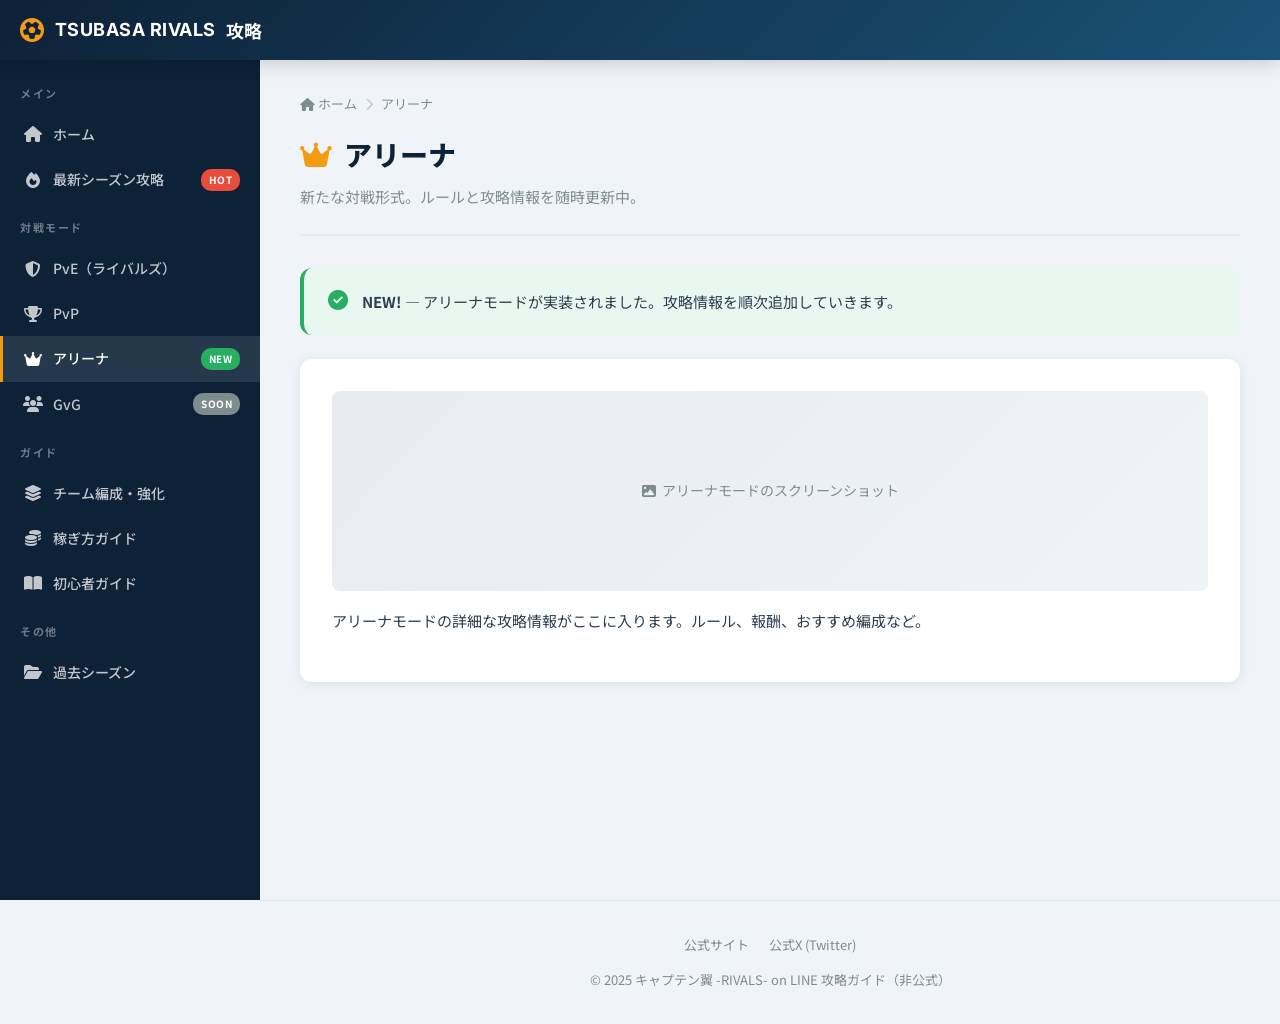
==== pages/arena.html @ f12ab6bb "feat: キャプテン翼RIVALS LINE版 攻略サイトの全体構成を構築 - PvE/PvP/アリーナ/GvGの対戦コンテンツを中心とした構成 - 最新シーズン攻略を最上位に配置するUI設計 - " ====
<!DOCTYPE html>
<html lang="ja">
<head>
  <meta charset="UTF-8">
  <meta name="viewport" content="width=device-width, initial-scale=1.0">
  <title>アリーナ | キャプテン翼 RIVALS 攻略ガイド</title>
  <link rel="preconnect" href="https://fonts.googleapis.com">
  <link rel="preconnect" href="https://fonts.gstatic.com" crossorigin>
  <link href="https://fonts.googleapis.com/css2?family=Inter:wght@400;600;700;800&family=Noto+Sans+JP:wght@400;500;600;700;800&display=swap" rel="stylesheet">
  <link rel="stylesheet" href="https://cdnjs.cloudflare.com/ajax/libs/font-awesome/6.5.1/css/all.min.css">
  <link rel="stylesheet" href="../css/style.css">
</head>
<body>
  <main class="main-content">
    <div class="breadcrumb"></div>
    <h1 class="page-title"><i class="fa-solid fa-crown"></i> アリーナ</h1>
    <p class="page-subtitle">新たな対戦形式。ルールと攻略情報を随時更新中。</p>

    <div class="content-section">
      <div class="info-box tip">
        <i class="fa-solid fa-circle-check"></i>
        <div>
          <strong>NEW!</strong> — アリーナモードが実装されました。攻略情報を順次追加していきます。
        </div>
      </div>

      <div class="placeholder-content">
        <div class="placeholder-img">
          <i class="fa-solid fa-image"></i>&nbsp; アリーナモードのスクリーンショット
        </div>
        <p>アリーナモードの詳細な攻略情報がここに入ります。ルール、報酬、おすすめ編成など。</p>
      </div>
    </div>
  </main>

  <script src="../js/main.js"></script>
</body>
</html>
---- css/style.css ----
/* ============================================
   キャプテン翼 -RIVALS- on LINE 攻略サイト
   メインスタイルシート
   ============================================ */

/* --- CSS Custom Properties --- */
:root {
  --primary: #1a5276;
  --primary-light: #2980b9;
  --primary-dark: #0d2137;
  --secondary: #27ae60;
  --secondary-light: #2ecc71;
  --accent: #f39c12;
  --accent-light: #f1c40f;
  --hot: #e74c3c;
  --hot-light: #ff6b6b;
  --bg: #f0f4f8;
  --card-bg: #ffffff;
  --text: #2c3e50;
  --text-light: #7f8c8d;
  --text-inverse: #ffffff;
  --sidebar-bg: #0d2137;
  --sidebar-width: 260px;
  --header-height: 60px;
  --radius: 12px;
  --radius-sm: 8px;
  --shadow: 0 2px 12px rgba(0, 0, 0, 0.08);
  --shadow-hover: 0 8px 30px rgba(0, 0, 0, 0.15);
  --transition: 0.3s cubic-bezier(0.4, 0, 0.2, 1);
  --font-ja: 'Noto Sans JP', sans-serif;
  --font-en: 'Inter', sans-serif;
}

/* --- Reset & Base --- */
*, *::before, *::after {
  box-sizing: border-box;
  margin: 0;
  padding: 0;
}

html {
  scroll-behavior: smooth;
  -webkit-text-size-adjust: 100%;
}

body {
  font-family: var(--font-ja);
  color: var(--text);
  background: var(--bg);
  line-height: 1.8;
  font-size: 15px;
  min-height: 100vh;
}

a {
  color: var(--primary-light);
  text-decoration: none;
  transition: color var(--transition);
}

a:hover {
  color: var(--accent);
}

img {
  max-width: 100%;
  height: auto;
  display: block;
}

h1, h2, h3, h4 {
  font-family: var(--font-ja);
  line-height: 1.4;
  color: var(--primary-dark);
}

/* --- Header --- */
.site-header {
  position: fixed;
  top: 0;
  left: 0;
  right: 0;
  height: var(--header-height);
  background: linear-gradient(135deg, var(--primary-dark) 0%, var(--primary) 100%);
  display: flex;
  align-items: center;
  justify-content: space-between;
  padding: 0 20px;
  z-index: 1000;
  box-shadow: 0 2px 20px rgba(0, 0, 0, 0.2);
}

.site-header .logo {
  display: flex;
  align-items: center;
  gap: 10px;
  color: var(--text-inverse);
  font-weight: 700;
  font-size: 18px;
  letter-spacing: 0.5px;
}

.site-header .logo i {
  font-size: 24px;
  color: var(--accent);
}

.site-header .logo span {
  font-family: var(--font-en);
}

.menu-toggle {
  display: none;
  background: none;
  border: none;
  color: var(--text-inverse);
  font-size: 24px;
  cursor: pointer;
  padding: 8px;
  border-radius: var(--radius-sm);
  transition: background var(--transition);
}

.menu-toggle:hover {
  background: rgba(255, 255, 255, 0.1);
}

/* --- Sidebar --- */
.sidebar {
  position: fixed;
  top: var(--header-height);
  left: 0;
  bottom: 0;
  width: var(--sidebar-width);
  background: var(--sidebar-bg);
  overflow-y: auto;
  z-index: 900;
  transition: transform var(--transition);
  scrollbar-width: thin;
  scrollbar-color: rgba(255,255,255,0.2) transparent;
}

.sidebar::-webkit-scrollbar {
  width: 4px;
}

.sidebar::-webkit-scrollbar-thumb {
  background: rgba(255, 255, 255, 0.2);
  border-radius: 2px;
}

.sidebar-nav {
  padding: 16px 0;
}

.sidebar-section {
  margin-bottom: 8px;
}

.sidebar-section-title {
  padding: 8px 20px;
  font-size: 11px;
  font-weight: 700;
  text-transform: uppercase;
  letter-spacing: 1.5px;
  color: rgba(255, 255, 255, 0.4);
}

.sidebar-link {
  display: flex;
  align-items: center;
  gap: 10px;
  padding: 10px 20px;
  color: rgba(255, 255, 255, 0.75);
  font-size: 14px;
  font-weight: 500;
  transition: all var(--transition);
  border-left: 3px solid transparent;
  position: relative;
}

.sidebar-link:hover {
  color: #fff;
  background: rgba(255, 255, 255, 0.06);
  border-left-color: var(--accent);
}

.sidebar-link.active {
  color: #fff;
  background: rgba(255, 255, 255, 0.1);
  border-left-color: var(--accent);
}

.sidebar-link i {
  width: 20px;
  text-align: center;
  font-size: 16px;
}

.sidebar-link .badge {
  margin-left: auto;
  padding: 2px 8px;
  border-radius: 10px;
  font-size: 10px;
  font-weight: 700;
  text-transform: uppercase;
  letter-spacing: 0.5px;
}

.badge-hot {
  background: var(--hot);
  color: #fff;
}

.badge-new {
  background: var(--secondary);
  color: #fff;
}

.badge-soon {
  background: var(--text-light);
  color: #fff;
}

.sidebar-sub {
  padding-left: 20px;
}

.sidebar-sub .sidebar-link {
  padding: 8px 20px 8px 30px;
  font-size: 13px;
}

.sidebar-overlay {
  display: none;
  position: fixed;
  inset: 0;
  background: rgba(0, 0, 0, 0.5);
  z-index: 899;
}

/* --- Main Content Area --- */
.main-content {
  margin-left: var(--sidebar-width);
  margin-top: var(--header-height);
  min-height: calc(100vh - var(--header-height));
  padding: 32px 40px;
  max-width: 1200px;
}

/* --- Breadcrumb --- */
.breadcrumb {
  display: flex;
  align-items: center;
  gap: 8px;
  font-size: 13px;
  color: var(--text-light);
  margin-bottom: 20px;
  flex-wrap: wrap;
}

.breadcrumb a {
  color: var(--text-light);
}

.breadcrumb a:hover {
  color: var(--primary-light);
}

.breadcrumb .sep {
  color: #ccc;
}

/* --- Page Title --- */
.page-title {
  font-size: 28px;
  font-weight: 800;
  margin-bottom: 8px;
  display: flex;
  align-items: center;
  gap: 12px;
}

.page-title i {
  color: var(--accent);
}

.page-subtitle {
  color: var(--text-light);
  font-size: 15px;
  margin-bottom: 32px;
  padding-bottom: 24px;
  border-bottom: 2px solid #e8ecf0;
}

/* --- Content Sections --- */
.content-section {
  margin-bottom: 40px;
}

.content-section h2 {
  font-size: 22px;
  font-weight: 700;
  margin-bottom: 16px;
  padding-left: 14px;
  border-left: 4px solid var(--accent);
  display: flex;
  align-items: center;
  gap: 8px;
}

.content-section h3 {
  font-size: 18px;
  font-weight: 600;
  margin-bottom: 12px;
  color: var(--primary);
}

.content-section p {
  margin-bottom: 16px;
}

.content-section ul, .content-section ol {
  margin-bottom: 16px;
  padding-left: 24px;
}

.content-section li {
  margin-bottom: 6px;
}

/* --- Hero Section (Top Page) --- */
.hero {
  position: relative;
  background: linear-gradient(135deg, var(--primary-dark) 0%, var(--primary) 50%, var(--secondary) 100%);
  padding: 60px 40px;
  margin: calc(-32px) calc(-40px) 40px;
  color: var(--text-inverse);
  overflow: hidden;
}

.hero::before {
  content: '';
  position: absolute;
  top: -50%;
  right: -20%;
  width: 600px;
  height: 600px;
  background: radial-gradient(circle, rgba(243, 156, 18, 0.15) 0%, transparent 70%);
  border-radius: 50%;
}

.hero::after {
  content: '';
  position: absolute;
  bottom: -30%;
  left: -10%;
  width: 400px;
  height: 400px;
  background: radial-gradient(circle, rgba(39, 174, 96, 0.1) 0%, transparent 70%);
  border-radius: 50%;
}

.hero-content {
  position: relative;
  z-index: 1;
  max-width: 800px;
}

.hero-label {
  display: inline-block;
  background: rgba(255, 255, 255, 0.15);
  backdrop-filter: blur(4px);
  padding: 4px 16px;
  border-radius: 20px;
  font-size: 13px;
  font-weight: 600;
  margin-bottom: 16px;
  letter-spacing: 0.5px;
}

.hero h1 {
  font-size: 36px;
  font-weight: 800;
  color: #fff;
  margin-bottom: 12px;
  line-height: 1.3;
}

.hero p {
  font-size: 16px;
  opacity: 0.9;
  margin-bottom: 24px;
  max-width: 600px;
}

.hero-cta {
  display: inline-flex;
  align-items: center;
  gap: 8px;
  background: var(--accent);
  color: #fff;
  padding: 14px 28px;
  border-radius: var(--radius);
  font-weight: 700;
  font-size: 16px;
  transition: all var(--transition);
  box-shadow: 0 4px 15px rgba(243, 156, 18, 0.4);
}

.hero-cta:hover {
  background: var(--accent-light);
  color: #fff;
  transform: translateY(-2px);
  box-shadow: 0 6px 25px rgba(243, 156, 18, 0.5);
}

/* --- Season Banner --- */
.season-banner {
  background: linear-gradient(135deg, #1a1a2e 0%, #16213e 50%, #0f3460 100%);
  border-radius: var(--radius);
  padding: 28px 32px;
  margin-bottom: 40px;
  color: #fff;
  display: flex;
  align-items: center;
  justify-content: space-between;
  gap: 24px;
  position: relative;
  overflow: hidden;
  box-shadow: var(--shadow-hover);
}

.season-banner::before {
  content: '';
  position: absolute;
  top: 0;
  right: 0;
  bottom: 0;
  width: 40%;
  background: linear-gradient(135deg, transparent 0%, rgba(243, 156, 18, 0.1) 100%);
}

.season-banner-content {
  position: relative;
  z-index: 1;
}

.season-banner .label {
  display: inline-flex;
  align-items: center;
  gap: 6px;
  background: var(--hot);
  padding: 4px 12px;
  border-radius: 20px;
  font-size: 12px;
  font-weight: 700;
  margin-bottom: 12px;
  animation: pulse-badge 2s ease-in-out infinite;
}

@keyframes pulse-badge {
  0%, 100% { opacity: 1; }
  50% { opacity: 0.7; }
}

.season-banner h3 {
  font-size: 22px;
  font-weight: 800;
  color: #fff;
  margin-bottom: 6px;
}

.season-banner p {
  opacity: 0.8;
  font-size: 14px;
}

.season-banner .btn {
  position: relative;
  z-index: 1;
  display: inline-flex;
  align-items: center;
  gap: 6px;
  background: var(--accent);
  color: #fff;
  padding: 12px 24px;
  border-radius: var(--radius-sm);
  font-weight: 700;
  font-size: 14px;
  white-space: nowrap;
  transition: all var(--transition);
}

.season-banner .btn:hover {
  background: var(--accent-light);
  color: #fff;
  transform: translateY(-1px);
}

/* --- Card Grid --- */
.section-heading {
  font-size: 20px;
  font-weight: 700;
  margin-bottom: 20px;
  display: flex;
  align-items: center;
  gap: 10px;
  color: var(--primary-dark);
}

.section-heading i {
  color: var(--accent);
}

.card-grid {
  display: grid;
  grid-template-columns: repeat(auto-fill, minmax(260px, 1fr));
  gap: 20px;
  margin-bottom: 40px;
}

.card {
  background: var(--card-bg);
  border-radius: var(--radius);
  box-shadow: var(--shadow);
  overflow: hidden;
  transition: all var(--transition);
  position: relative;
}

.card:hover {
  transform: translateY(-4px);
  box-shadow: var(--shadow-hover);
}

.card-icon {
  height: 120px;
  display: flex;
  align-items: center;
  justify-content: center;
  font-size: 48px;
  color: #fff;
  position: relative;
}

.card-icon.pve {
  background: linear-gradient(135deg, #2c3e50, #3498db);
}

.card-icon.pvp {
  background: linear-gradient(135deg, #8e44ad, #e74c3c);
}

.card-icon.arena {
  background: linear-gradient(135deg, #f39c12, #e67e22);
}

.card-icon.gvg {
  background: linear-gradient(135deg, #27ae60, #2980b9);
}

.card-icon.team {
  background: linear-gradient(135deg, #1a5276, #2ecc71);
}

.card-icon.earning {
  background: linear-gradient(135deg, #f1c40f, #e67e22);
}

.card-icon.beginner {
  background: linear-gradient(135deg, #3498db, #2ecc71);
}

.card-icon.archive {
  background: linear-gradient(135deg, #7f8c8d, #95a5a6);
}

.card-icon.season {
  background: linear-gradient(135deg, #1a1a2e, #e74c3c);
}

.card-badge {
  position: absolute;
  top: 12px;
  right: 12px;
  padding: 3px 10px;
  border-radius: 10px;
  font-size: 11px;
  font-weight: 700;
  text-transform: uppercase;
  letter-spacing: 0.5px;
}

.card-body {
  padding: 18px 20px;
}

.card-body h3 {
  font-size: 17px;
  font-weight: 700;
  margin-bottom: 6px;
  color: var(--primary-dark);
}

.card-body p {
  font-size: 13px;
  color: var(--text-light);
  line-height: 1.6;
}

.card-link {
  display: block;
  color: inherit;
}

.card-link:hover {
  color: inherit;
}

/* --- Info Box --- */
.info-box {
  border-radius: var(--radius);
  padding: 20px 24px;
  margin-bottom: 24px;
  display: flex;
  gap: 14px;
  align-items: flex-start;
}

.info-box i {
  font-size: 20px;
  flex-shrink: 0;
  margin-top: 2px;
}

.info-box.tip {
  background: #e8f8f0;
  border-left: 4px solid var(--secondary);
}

.info-box.tip i {
  color: var(--secondary);
}

.info-box.warning {
  background: #fef9e7;
  border-left: 4px solid var(--accent);
}

.info-box.warning i {
  color: var(--accent);
}

.info-box.important {
  background: #fdedec;
  border-left: 4px solid var(--hot);
}

.info-box.important i {
  color: var(--hot);
}

.info-box.info {
  background: #eaf2f8;
  border-left: 4px solid var(--primary-light);
}

.info-box.info i {
  color: var(--primary-light);
}

/* --- Tables --- */
.table-wrapper {
  overflow-x: auto;
  margin-bottom: 24px;
  border-radius: var(--radius);
  box-shadow: var(--shadow);
}

table {
  width: 100%;
  border-collapse: collapse;
  background: var(--card-bg);
}

th {
  background: var(--primary-dark);
  color: #fff;
  padding: 12px 16px;
  font-weight: 600;
  font-size: 14px;
  text-align: left;
}

td {
  padding: 12px 16px;
  font-size: 14px;
  border-bottom: 1px solid #f0f0f0;
}

tr:hover td {
  background: #f8fafe;
}

/* --- Coming Soon Section --- */
.coming-soon {
  text-align: center;
  padding: 60px 20px;
}

.coming-soon i {
  font-size: 64px;
  color: var(--text-light);
  margin-bottom: 20px;
  opacity: 0.5;
}

.coming-soon h2 {
  border: none;
  padding: 0;
  justify-content: center;
  color: var(--text-light);
  font-size: 28px;
  margin-bottom: 12px;
}

.coming-soon p {
  color: var(--text-light);
  font-size: 16px;
  max-width: 400px;
  margin: 0 auto;
}

/* --- Placeholder Content --- */
.placeholder-content {
  background: var(--card-bg);
  border-radius: var(--radius);
  padding: 32px;
  box-shadow: var(--shadow);
  margin-bottom: 24px;
}

.placeholder-content .placeholder-img {
  width: 100%;
  height: 200px;
  background: linear-gradient(135deg, #e8ecf0, #f0f4f8);
  border-radius: var(--radius-sm);
  margin-bottom: 16px;
  display: flex;
  align-items: center;
  justify-content: center;
  color: var(--text-light);
  font-size: 14px;
}

/* --- Footer --- */
.site-footer {
  margin-left: var(--sidebar-width);
  padding: 32px 40px;
  text-align: center;
  color: var(--text-light);
  font-size: 13px;
  border-top: 1px solid #e0e5ea;
}

.site-footer a {
  color: var(--text-light);
}

.site-footer a:hover {
  color: var(--primary-light);
}

.footer-links {
  display: flex;
  justify-content: center;
  gap: 20px;
  margin-bottom: 12px;
  flex-wrap: wrap;
}

/* --- Utility Classes --- */
.text-accent { color: var(--accent); }
.text-hot { color: var(--hot); }
.text-secondary { color: var(--secondary); }
.text-primary { color: var(--primary-light); }
.fw-bold { font-weight: 700; }
.mt-1 { margin-top: 8px; }
.mt-2 { margin-top: 16px; }
.mt-3 { margin-top: 24px; }
.mb-1 { margin-bottom: 8px; }
.mb-2 { margin-bottom: 16px; }
.mb-3 { margin-bottom: 24px; }

/* --- Responsive --- */
@media (max-width: 1024px) {
  .main-content {
    margin-left: 0;
    padding: 24px 20px;
  }

  .site-footer {
    margin-left: 0;
  }

  .sidebar {
    transform: translateX(-100%);
  }

  .sidebar.open {
    transform: translateX(0);
  }

  .sidebar-overlay.open {
    display: block;
  }

  .menu-toggle {
    display: block;
  }

  .hero {
    padding: 40px 20px;
    margin: -24px -20px 30px;
  }

  .hero h1 {
    font-size: 26px;
  }

  .season-banner {
    flex-direction: column;
    text-align: center;
  }
}

@media (max-width: 640px) {
  .card-grid {
    grid-template-columns: 1fr;
  }

  .hero h1 {
    font-size: 22px;
  }

  .page-title {
    font-size: 22px;
  }

  .content-section h2 {
    font-size: 19px;
  }
}

/* --- Animations --- */
@keyframes fadeInUp {
  from {
    opacity: 0;
    transform: translateY(20px);
  }
  to {
    opacity: 1;
    transform: translateY(0);
  }
}

.animate-in {
  animation: fadeInUp 0.5s ease forwards;
}

.card {
  animation: fadeInUp 0.5s ease forwards;
}

.card:nth-child(1) { animation-delay: 0.05s; }
.card:nth-child(2) { animation-delay: 0.1s; }
.card:nth-child(3) { animation-delay: 0.15s; }
.card:nth-child(4) { animation-delay: 0.2s; }
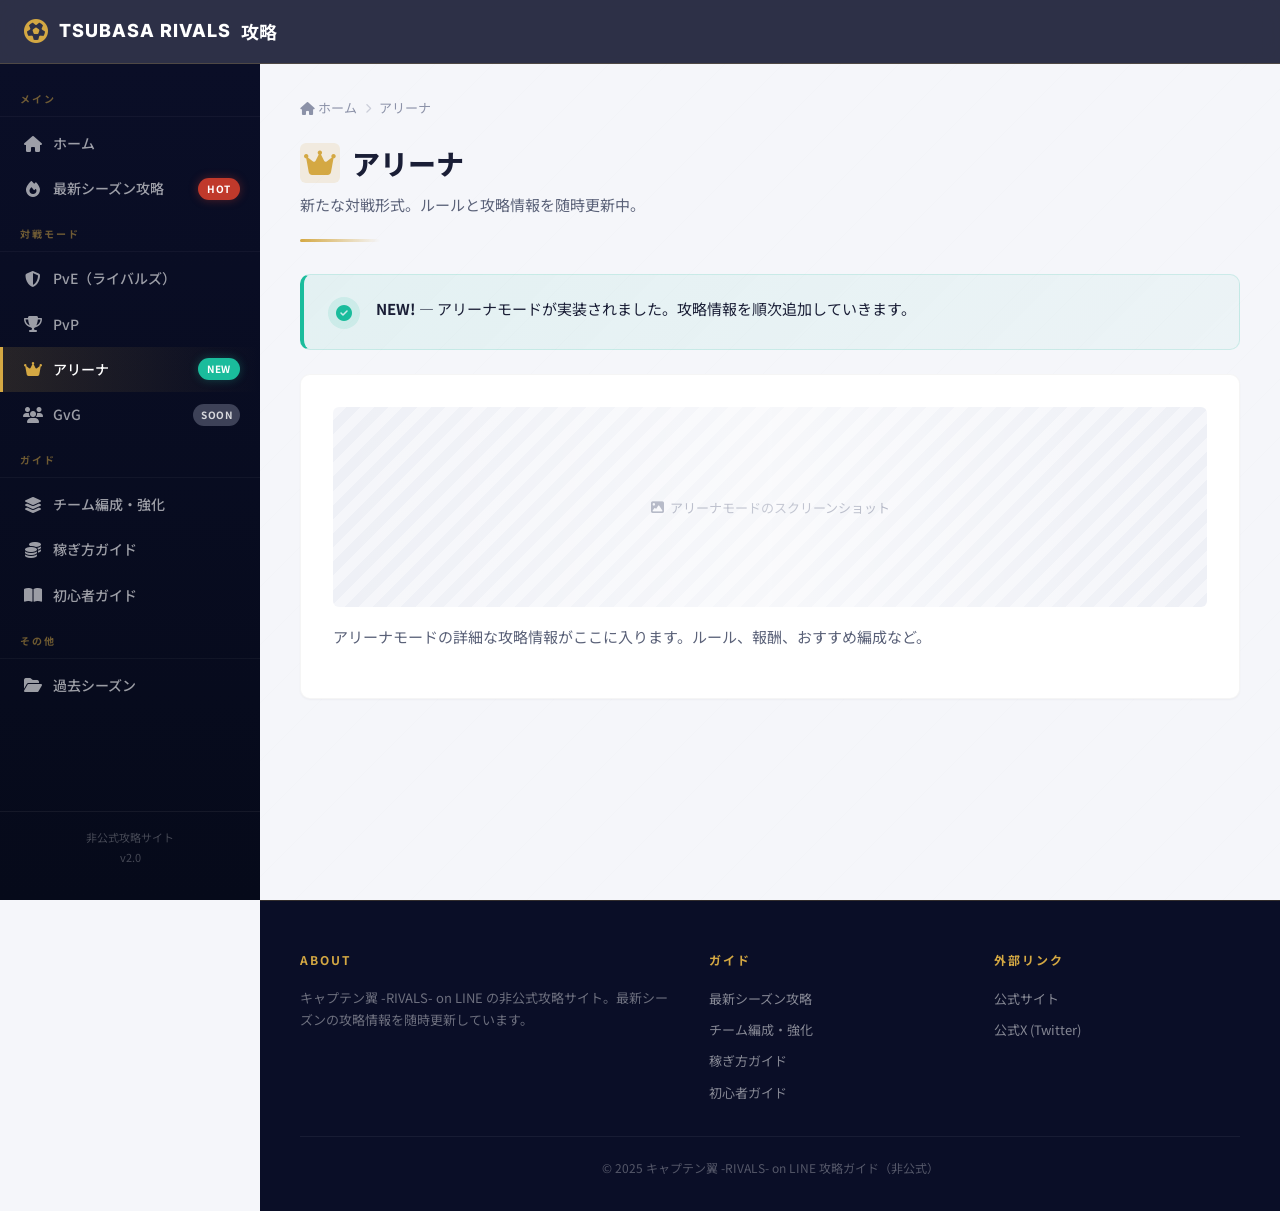
==== commit df597886: "feat: 画像管理システム — 処理ツール・ディレクトリ構造・自動読み込み - tools/image-processor.html: ブラウザベースの画像処理ツール（D&Dでリサイズ＆リネーム） " ====
--- a/pages/arena.html
+++ b/pages/arena.html
@@ -25,8 +25,9 @@
       </div>
 
       <div class="placeholder-content">
-        <div class="placeholder-img">
+        <div class="placeholder-img" data-img="images/content/content-arena-overview.webp">
           <i class="fa-solid fa-image"></i>&nbsp; アリーナモードのスクリーンショット
+          <!-- 画像配置: content-arena-overview.webp (800x400) -->
         </div>
         <p>アリーナモードの詳細な攻略情報がここに入ります。ルール、報酬、おすすめ編成など。</p>
       </div>
--- a/css/style.css
+++ b/css/style.css
@@ -3,30 +3,101 @@
    メインスタイルシート
    ============================================ */
 
-/* --- CSS Custom Properties --- */
+/* --- CSS Custom Properties (Design System) --- */
 :root {
-  --primary: #1a5276;
-  --primary-light: #2980b9;
-  --primary-dark: #0d2137;
-  --secondary: #27ae60;
+  /* Color Palette — Dark Navy + Gold Accent */
+  --primary-900: #0a0e27;
+  --primary-800: #121838;
+  --primary-700: #1a2550;
+  --primary-600: #243470;
+  --primary-500: #3450a0;
+  --accent-gold: #d4a843;
+  --accent-gold-light: #e8c45a;
+  --accent-gold-dim: rgba(212, 168, 67, 0.15);
+  --energy-red: #c0392b;
+  --energy-red-glow: rgba(192, 57, 43, 0.4);
+  --success: #1abc9c;
+  --success-dim: rgba(26, 188, 156, 0.12);
+  --surface-0: #f5f6fa;
+  --surface-1: #ffffff;
+  --surface-2: #eef0f6;
+  --surface-glass: rgba(255, 255, 255, 0.7);
+  --text-primary: #1a1e36;
+  --text-secondary: #5a6178;
+  --text-muted: #8c92a8;
+  --text-inverse: #ffffff;
+
+  /* Legacy mappings (for existing code compatibility) */
+  --primary: #1a2550;
+  --primary-light: #3450a0;
+  --primary-dark: #0a0e27;
+  --secondary: #1abc9c;
   --secondary-light: #2ecc71;
-  --accent: #f39c12;
-  --accent-light: #f1c40f;
-  --hot: #e74c3c;
-  --hot-light: #ff6b6b;
-  --bg: #f0f4f8;
+  --accent: #d4a843;
+  --accent-light: #e8c45a;
+  --hot: #c0392b;
+  --hot-light: #e74c3c;
+  --bg: #f5f6fa;
   --card-bg: #ffffff;
-  --text: #2c3e50;
-  --text-light: #7f8c8d;
-  --text-inverse: #ffffff;
-  --sidebar-bg: #0d2137;
+  --text: #1a1e36;
+  --text-light: #5a6178;
+  --sidebar-bg: #0a0e27;
+
+  /* Typography Scale (1.25 ratio) */
+  --text-xs: 0.75rem;
+  --text-sm: 0.8125rem;
+  --text-base: 0.9375rem;
+  --text-lg: 1.125rem;
+  --text-xl: 1.375rem;
+  --text-2xl: 1.75rem;
+  --text-3xl: 2.25rem;
+  --text-4xl: 3rem;
+
+  /* Spacing (8px base) */
+  --space-1: 0.25rem;
+  --space-2: 0.5rem;
+  --space-3: 0.75rem;
+  --space-4: 1rem;
+  --space-5: 1.25rem;
+  --space-6: 1.5rem;
+  --space-8: 2rem;
+  --space-10: 2.5rem;
+  --space-12: 3rem;
+  --space-16: 4rem;
+  --space-20: 5rem;
+
+  /* Shadow System */
+  --shadow-xs: 0 1px 2px rgba(10, 14, 39, 0.04);
+  --shadow-sm: 0 2px 8px rgba(10, 14, 39, 0.06), 0 1px 2px rgba(10, 14, 39, 0.04);
+  --shadow-md: 0 4px 16px rgba(10, 14, 39, 0.08), 0 2px 4px rgba(10, 14, 39, 0.04);
+  --shadow-lg: 0 8px 32px rgba(10, 14, 39, 0.12), 0 4px 8px rgba(10, 14, 39, 0.06);
+  --shadow-xl: 0 16px 48px rgba(10, 14, 39, 0.16), 0 8px 16px rgba(10, 14, 39, 0.08);
+  --shadow-glow-gold: 0 0 20px rgba(212, 168, 67, 0.3);
+  --shadow-glow-red: 0 0 20px rgba(192, 57, 43, 0.3);
+  --shadow: var(--shadow-sm);
+  --shadow-hover: var(--shadow-lg);
+
+  /* Border Radius */
+  --radius-sm: 6px;
+  --radius-md: 10px;
+  --radius: 12px;
+  --radius-lg: 16px;
+  --radius-xl: 24px;
+  --radius-full: 9999px;
+
+  /* Transitions */
+  --ease-out: cubic-bezier(0.16, 1, 0.3, 1);
+  --ease-in-out: cubic-bezier(0.65, 0, 0.35, 1);
+  --duration-fast: 150ms;
+  --duration-normal: 250ms;
+  --duration-slow: 400ms;
+  --transition: 0.25s cubic-bezier(0.16, 1, 0.3, 1);
+
+  /* Layout */
   --sidebar-width: 260px;
-  --header-height: 60px;
-  --radius: 12px;
-  --radius-sm: 8px;
-  --shadow: 0 2px 12px rgba(0, 0, 0, 0.08);
-  --shadow-hover: 0 8px 30px rgba(0, 0, 0, 0.15);
-  --transition: 0.3s cubic-bezier(0.4, 0, 0.2, 1);
+  --header-height: 64px;
+
+  /* Fonts */
   --font-ja: 'Noto Sans JP', sans-serif;
   --font-en: 'Inter', sans-serif;
 }
@@ -71,7 +142,7 @@
 h1, h2, h3, h4 {
   font-family: var(--font-ja);
   line-height: 1.4;
-  color: var(--primary-dark);
+  color: var(--text-primary);
 }
 
 /* --- Header --- */
@@ -81,13 +152,22 @@
   left: 0;
   right: 0;
   height: var(--header-height);
-  background: linear-gradient(135deg, var(--primary-dark) 0%, var(--primary) 100%);
+  background: rgba(10, 14, 39, 0.85);
+  -webkit-backdrop-filter: blur(16px);
+  backdrop-filter: blur(16px);
   display: flex;
   align-items: center;
   justify-content: space-between;
-  padding: 0 20px;
+  padding: 0 24px;
   z-index: 1000;
-  box-shadow: 0 2px 20px rgba(0, 0, 0, 0.2);
+  border-bottom: 1px solid rgba(212, 168, 67, 0.2);
+  transition: background var(--duration-normal) var(--ease-out),
+              box-shadow var(--duration-normal) var(--ease-out);
+}
+
+.site-header.header-scrolled {
+  background: rgba(10, 14, 39, 0.95);
+  box-shadow: 0 4px 30px rgba(0, 0, 0, 0.3);
 }
 
 .site-header .logo {
@@ -102,27 +182,35 @@
 
 .site-header .logo i {
   font-size: 24px;
-  color: var(--accent);
+  color: var(--accent-gold);
+  animation: spin-slow 20s linear infinite;
+}
+
+@keyframes spin-slow {
+  to { transform: rotate(360deg); }
 }
 
 .site-header .logo span {
   font-family: var(--font-en);
+  font-weight: 800;
+  letter-spacing: 1px;
 }
 
 .menu-toggle {
   display: none;
   background: none;
-  border: none;
+  border: 1px solid rgba(255, 255, 255, 0.15);
   color: var(--text-inverse);
-  font-size: 24px;
+  font-size: 22px;
   cursor: pointer;
-  padding: 8px;
+  padding: 8px 10px;
   border-radius: var(--radius-sm);
-  transition: background var(--transition);
+  transition: all var(--duration-fast) var(--ease-out);
 }
 
 .menu-toggle:hover {
   background: rgba(255, 255, 255, 0.1);
+  border-color: rgba(255, 255, 255, 0.3);
 }
 
 /* --- Sidebar --- */
@@ -132,12 +220,12 @@
   left: 0;
   bottom: 0;
   width: var(--sidebar-width);
-  background: var(--sidebar-bg);
+  background: linear-gradient(180deg, var(--primary-900) 0%, #060a1a 100%);
   overflow-y: auto;
   z-index: 900;
   transition: transform var(--transition);
   scrollbar-width: thin;
-  scrollbar-color: rgba(255,255,255,0.2) transparent;
+  scrollbar-color: rgba(212, 168, 67, 0.15) transparent;
 }
 
 .sidebar::-webkit-scrollbar {
@@ -145,25 +233,30 @@
 }
 
 .sidebar::-webkit-scrollbar-thumb {
-  background: rgba(255, 255, 255, 0.2);
+  background: rgba(212, 168, 67, 0.2);
   border-radius: 2px;
 }
 
 .sidebar-nav {
   padding: 16px 0;
+  display: flex;
+  flex-direction: column;
+  min-height: 100%;
 }
 
 .sidebar-section {
-  margin-bottom: 8px;
+  margin-bottom: 4px;
 }
 
 .sidebar-section-title {
-  padding: 8px 20px;
-  font-size: 11px;
+  padding: 10px 20px 8px;
+  font-size: 10px;
   font-weight: 700;
   text-transform: uppercase;
-  letter-spacing: 1.5px;
-  color: rgba(255, 255, 255, 0.4);
+  letter-spacing: 2px;
+  color: rgba(212, 168, 67, 0.5);
+  border-bottom: 1px solid rgba(255, 255, 255, 0.04);
+  margin-bottom: 4px;
 }
 
 .sidebar-link {
@@ -171,55 +264,70 @@
   align-items: center;
   gap: 10px;
   padding: 10px 20px;
-  color: rgba(255, 255, 255, 0.75);
+  color: rgba(255, 255, 255, 0.6);
   font-size: 14px;
   font-weight: 500;
-  transition: all var(--transition);
+  transition: all var(--duration-normal) var(--ease-out);
   border-left: 3px solid transparent;
   position: relative;
 }
 
 .sidebar-link:hover {
   color: #fff;
-  background: rgba(255, 255, 255, 0.06);
-  border-left-color: var(--accent);
+  background: linear-gradient(90deg, rgba(212, 168, 67, 0.08) 0%, transparent 100%);
+  border-left-color: var(--accent-gold);
+}
+
+.sidebar-link:hover i {
+  transform: translateX(2px);
+  color: var(--accent-gold);
 }
 
 .sidebar-link.active {
   color: #fff;
-  background: rgba(255, 255, 255, 0.1);
-  border-left-color: var(--accent);
+  background: linear-gradient(90deg, rgba(212, 168, 67, 0.15) 0%, transparent 100%);
+  border-left-color: var(--accent-gold);
+}
+
+.sidebar-link.active i {
+  color: var(--accent-gold);
 }
 
 .sidebar-link i {
   width: 20px;
   text-align: center;
   font-size: 16px;
+  transition: transform var(--duration-fast) var(--ease-out),
+              color var(--duration-fast) var(--ease-out);
 }
 
 .sidebar-link .badge {
   margin-left: auto;
   padding: 2px 8px;
-  border-radius: 10px;
+  border-radius: var(--radius-full);
   font-size: 10px;
   font-weight: 700;
   text-transform: uppercase;
   letter-spacing: 0.5px;
+  min-width: 42px;
+  text-align: center;
 }
 
 .badge-hot {
-  background: var(--hot);
-  color: #fff;
+  background: var(--energy-red);
+  color: #fff;
+  box-shadow: 0 0 10px var(--energy-red-glow);
 }
 
 .badge-new {
-  background: var(--secondary);
-  color: #fff;
+  background: var(--success);
+  color: #fff;
+  box-shadow: 0 0 10px rgba(26, 188, 156, 0.3);
 }
 
 .badge-soon {
-  background: var(--text-light);
-  color: #fff;
+  background: rgba(140, 146, 168, 0.4);
+  color: rgba(255, 255, 255, 0.8);
 }
 
 .sidebar-sub {
@@ -229,6 +337,15 @@
 .sidebar-sub .sidebar-link {
   padding: 8px 20px 8px 30px;
   font-size: 13px;
+}
+
+.sidebar-info {
+  margin-top: auto;
+  padding: 16px 20px;
+  border-top: 1px solid rgba(255, 255, 255, 0.06);
+  font-size: 11px;
+  color: rgba(255, 255, 255, 0.25);
+  text-align: center;
 }
 
 .sidebar-overlay {
@@ -253,27 +370,30 @@
   display: flex;
   align-items: center;
   gap: 8px;
-  font-size: 13px;
-  color: var(--text-light);
-  margin-bottom: 20px;
+  font-size: var(--text-sm);
+  color: var(--text-muted);
+  margin-bottom: 24px;
   flex-wrap: wrap;
 }
 
 .breadcrumb a {
-  color: var(--text-light);
+  color: var(--text-muted);
+  transition: color var(--duration-fast) var(--ease-out);
 }
 
 .breadcrumb a:hover {
-  color: var(--primary-light);
+  color: var(--accent-gold);
 }
 
 .breadcrumb .sep {
-  color: #ccc;
+  color: var(--text-muted);
+  opacity: 0.4;
+  font-size: 10px;
 }
 
 /* --- Page Title --- */
 .page-title {
-  font-size: 28px;
+  font-size: var(--text-2xl);
   font-weight: 800;
   margin-bottom: 8px;
   display: flex;
@@ -282,15 +402,34 @@
 }
 
 .page-title i {
-  color: var(--accent);
+  color: var(--accent-gold);
+  width: 40px;
+  height: 40px;
+  display: flex;
+  align-items: center;
+  justify-content: center;
+  background: var(--accent-gold-dim);
+  border-radius: var(--radius-sm);
 }
 
 .page-subtitle {
-  color: var(--text-light);
-  font-size: 15px;
+  color: var(--text-secondary);
+  font-size: var(--text-base);
   margin-bottom: 32px;
   padding-bottom: 24px;
-  border-bottom: 2px solid #e8ecf0;
+  border-bottom: none;
+  position: relative;
+}
+
+.page-subtitle::after {
+  content: '';
+  position: absolute;
+  bottom: 0;
+  left: 0;
+  width: 80px;
+  height: 3px;
+  background: linear-gradient(90deg, var(--accent-gold), transparent);
+  border-radius: 2px;
 }
 
 /* --- Content Sections --- */
@@ -299,25 +438,32 @@
 }
 
 .content-section h2 {
-  font-size: 22px;
+  font-size: var(--text-xl);
   font-weight: 700;
   margin-bottom: 16px;
-  padding-left: 14px;
-  border-left: 4px solid var(--accent);
+  padding-left: 16px;
+  border-left: 4px solid transparent;
+  border-image: linear-gradient(to bottom, var(--accent-gold), transparent) 1;
   display: flex;
   align-items: center;
   gap: 8px;
+  color: var(--text-primary);
+}
+
+.content-section h2 i {
+  color: var(--accent-gold);
 }
 
 .content-section h3 {
-  font-size: 18px;
+  font-size: var(--text-lg);
   font-weight: 600;
   margin-bottom: 12px;
-  color: var(--primary);
+  color: var(--primary-700);
 }
 
 .content-section p {
   margin-bottom: 16px;
+  color: var(--text-secondary);
 }
 
 .content-section ul, .content-section ol {
@@ -327,38 +473,64 @@
 
 .content-section li {
   margin-bottom: 6px;
+  color: var(--text-secondary);
 }
 
 /* --- Hero Section (Top Page) --- */
 .hero {
   position: relative;
-  background: linear-gradient(135deg, var(--primary-dark) 0%, var(--primary) 50%, var(--secondary) 100%);
-  padding: 60px 40px;
-  margin: calc(-32px) calc(-40px) 40px;
+  background:
+    radial-gradient(ellipse at 20% 50%, var(--primary-700) 0%, transparent 50%),
+    radial-gradient(ellipse at 80% 20%, rgba(212, 168, 67, 0.08) 0%, transparent 40%),
+    linear-gradient(160deg, var(--primary-900) 0%, var(--primary-800) 40%, var(--primary-700) 100%);
+  padding: 80px 40px 100px;
+  margin: calc(-32px) calc(-40px) 0;
   color: var(--text-inverse);
   overflow: hidden;
+  clip-path: polygon(0 0, 100% 0, 100% calc(100% - 40px), 0 100%);
+  margin-bottom: 20px;
 }
 
 .hero::before {
   content: '';
   position: absolute;
-  top: -50%;
-  right: -20%;
+  top: -30%;
+  right: -10%;
   width: 600px;
   height: 600px;
-  background: radial-gradient(circle, rgba(243, 156, 18, 0.15) 0%, transparent 70%);
+  background: radial-gradient(circle, rgba(212, 168, 67, 0.1) 0%, transparent 60%);
   border-radius: 50%;
+  animation: hero-glow 8s ease-in-out infinite alternate;
 }
 
 .hero::after {
   content: '';
   position: absolute;
-  bottom: -30%;
-  left: -10%;
-  width: 400px;
-  height: 400px;
-  background: radial-gradient(circle, rgba(39, 174, 96, 0.1) 0%, transparent 70%);
+  bottom: -20%;
+  left: -5%;
+  width: 500px;
+  height: 500px;
+  background: radial-gradient(circle, rgba(52, 80, 160, 0.15) 0%, transparent 60%);
   border-radius: 50%;
+  animation: hero-glow 10s ease-in-out infinite alternate-reverse;
+}
+
+@keyframes hero-glow {
+  from { transform: scale(1) translate(0, 0); opacity: 0.6; }
+  to { transform: scale(1.2) translate(20px, -10px); opacity: 1; }
+}
+
+.hero-svg {
+  position: absolute;
+  inset: 0;
+  overflow: hidden;
+  pointer-events: none;
+  z-index: 0;
+}
+
+.hero-svg svg {
+  width: 100%;
+  height: 100%;
 }
 
 .hero-content {
@@ -368,59 +540,130 @@
 }
 
 .hero-label {
-  display: inline-block;
-  background: rgba(255, 255, 255, 0.15);
-  backdrop-filter: blur(4px);
-  padding: 4px 16px;
-  border-radius: 20px;
-  font-size: 13px;
+  display: inline-flex;
+  align-items: center;
+  gap: 6px;
+  background: rgba(255, 255, 255, 0.08);
+  -webkit-backdrop-filter: blur(12px);
+  backdrop-filter: blur(12px);
+  border: 1px solid rgba(255, 255, 255, 0.15);
+  padding: 6px 18px;
+  border-radius: var(--radius-full);
+  font-size: var(--text-sm);
   font-weight: 600;
+  margin-bottom: 20px;
+  letter-spacing: 0.5px;
+}
+
+.hero-label i {
+  color: var(--accent-gold);
+}
+
+.hero h1 {
+  font-size: var(--text-4xl);
+  font-weight: 800;
+  color: #fff;
   margin-bottom: 16px;
-  letter-spacing: 0.5px;
-}
-
-.hero h1 {
-  font-size: 36px;
-  font-weight: 800;
-  color: #fff;
-  margin-bottom: 12px;
-  line-height: 1.3;
+  line-height: 1.2;
+  text-shadow: 0 2px 30px rgba(0, 0, 0, 0.3);
 }
 
 .hero p {
-  font-size: 16px;
-  opacity: 0.9;
-  margin-bottom: 24px;
+  font-size: var(--text-lg);
+  opacity: 0.85;
+  margin-bottom: 32px;
   max-width: 600px;
+  line-height: 1.7;
+}
+
+.hero-buttons {
+  display: flex;
+  align-items: center;
+  gap: 16px;
+  margin-bottom: 32px;
+  flex-wrap: wrap;
 }
 
 .hero-cta {
   display: inline-flex;
   align-items: center;
   gap: 8px;
-  background: var(--accent);
+  background: linear-gradient(135deg, var(--accent-gold), var(--accent-gold-light));
+  color: var(--primary-900);
+  padding: 14px 32px;
+  border-radius: var(--radius);
+  font-weight: 700;
+  font-size: var(--text-base);
+  transition: all var(--duration-normal) var(--ease-out);
+  box-shadow: var(--shadow-glow-gold);
+  position: relative;
+  overflow: hidden;
+}
+
+.hero-cta:hover {
+  color: var(--primary-900);
+  transform: translateY(-2px) scale(1.03);
+  box-shadow: 0 0 30px rgba(212, 168, 67, 0.5);
+}
+
+.hero-cta-ghost {
+  display: inline-flex;
+  align-items: center;
+  gap: 8px;
+  background: transparent;
   color: #fff;
   padding: 14px 28px;
   border-radius: var(--radius);
-  font-weight: 700;
-  font-size: 16px;
-  transition: all var(--transition);
-  box-shadow: 0 4px 15px rgba(243, 156, 18, 0.4);
-}
-
-.hero-cta:hover {
-  background: var(--accent-light);
-  color: #fff;
+  font-weight: 600;
+  font-size: var(--text-base);
+  border: 1px solid rgba(255, 255, 255, 0.3);
+  transition: all var(--duration-normal) var(--ease-out);
+}
+
+.hero-cta-ghost:hover {
+  color: #fff;
+  background: rgba(255, 255, 255, 0.1);
+  border-color: rgba(255, 255, 255, 0.5);
   transform: translateY(-2px);
-  box-shadow: 0 6px 25px rgba(243, 156, 18, 0.5);
+}
+
+.hero-tags {
+  display: flex;
+  gap: 10px;
+  flex-wrap: wrap;
+}
+
+.hero-tag {
+  display: inline-flex;
+  align-items: center;
+  gap: 6px;
+  padding: 6px 14px;
+  border-radius: var(--radius-full);
+  font-size: var(--text-xs);
+  font-weight: 600;
+  background: rgba(255, 255, 255, 0.06);
+  border: 1px solid rgba(255, 255, 255, 0.1);
+  color: rgba(255, 255, 255, 0.7);
+  letter-spacing: 0.3px;
+}
+
+.hero-tag i {
+  font-size: 11px;
+  opacity: 0.7;
 }
 
 /* --- Season Banner --- */
+@property --banner-angle {
+  syntax: '<angle>';
+  initial-value: 0deg;
+  inherits: false;
+}
+
 .season-banner {
-  background: linear-gradient(135deg, #1a1a2e 0%, #16213e 50%, #0f3460 100%);
-  border-radius: var(--radius);
-  padding: 28px 32px;
-  margin-bottom: 40px;
+  background: linear-gradient(135deg, var(--primary-900) 0%, var(--primary-800) 100%);
+  border-radius: var(--radius-lg);
+  padding: 32px 36px;
+  margin-bottom: 48px;
   color: #fff;
   display: flex;
   align-items: center;
@@ -428,7 +671,8 @@
   gap: 24px;
   position: relative;
   overflow: hidden;
-  box-shadow: var(--shadow-hover);
+  box-shadow: var(--shadow-lg);
+  border: 1px solid rgba(212, 168, 67, 0.15);
 }
 
 .season-banner::before {
@@ -437,8 +681,26 @@
   top: 0;
   right: 0;
   bottom: 0;
-  width: 40%;
-  background: linear-gradient(135deg, transparent 0%, rgba(243, 156, 18, 0.1) 100%);
+  width: 50%;
+  background: radial-gradient(circle at 80% 50%, rgba(212, 168, 67, 0.1) 0%, transparent 60%);
+}
+
+.season-banner::after {
+  content: '';
+  position: absolute;
+  inset: -1px;
+  border-radius: var(--radius-lg);
+  padding: 1px;
+  background: conic-gradient(from var(--banner-angle), rgba(212, 168, 67, 0.3), rgba(192, 57, 43, 0.2), rgba(212, 168, 67, 0.3));
+  -webkit-mask: linear-gradient(#fff 0 0) content-box, linear-gradient(#fff 0 0);
+  -webkit-mask-composite: xor;
+  mask-composite: exclude;
+  animation: banner-rotate 6s linear infinite;
+  pointer-events: none;
+}
+
+@keyframes banner-rotate {
+  to { --banner-angle: 360deg; }
 }
 
 .season-banner-content {
@@ -450,30 +712,31 @@
   display: inline-flex;
   align-items: center;
   gap: 6px;
-  background: var(--hot);
-  padding: 4px 12px;
-  border-radius: 20px;
+  background: var(--energy-red);
+  padding: 4px 14px;
+  border-radius: var(--radius-full);
   font-size: 12px;
   font-weight: 700;
   margin-bottom: 12px;
-  animation: pulse-badge 2s ease-in-out infinite;
-}
-
-@keyframes pulse-badge {
-  0%, 100% { opacity: 1; }
-  50% { opacity: 0.7; }
+  animation: pulse-glow 2s ease-in-out infinite;
+  box-shadow: var(--shadow-glow-red);
+}
+
+@keyframes pulse-glow {
+  0%, 100% { transform: scale(1); box-shadow: var(--shadow-glow-red); }
+  50% { transform: scale(1.05); box-shadow: 0 0 30px var(--energy-red-glow); }
 }
 
 .season-banner h3 {
-  font-size: 22px;
+  font-size: var(--text-xl);
   font-weight: 800;
   color: #fff;
   margin-bottom: 6px;
 }
 
 .season-banner p {
-  opacity: 0.8;
-  font-size: 14px;
+  opacity: 0.7;
+  font-size: var(--text-sm);
 }
 
 .season-banner .btn {
@@ -481,132 +744,186 @@
   z-index: 1;
   display: inline-flex;
   align-items: center;
-  gap: 6px;
-  background: var(--accent);
-  color: #fff;
-  padding: 12px 24px;
-  border-radius: var(--radius-sm);
+  gap: 8px;
+  background: linear-gradient(135deg, var(--accent-gold), var(--accent-gold-light));
+  color: var(--primary-900);
+  padding: 12px 28px;
+  border-radius: var(--radius);
   font-weight: 700;
-  font-size: 14px;
+  font-size: var(--text-sm);
   white-space: nowrap;
-  transition: all var(--transition);
+  transition: all var(--duration-normal) var(--ease-out);
+  box-shadow: var(--shadow-glow-gold);
 }
 
 .season-banner .btn:hover {
-  background: var(--accent-light);
-  color: #fff;
-  transform: translateY(-1px);
+  color: var(--primary-900);
+  transform: translateY(-2px) scale(1.03);
+  box-shadow: 0 0 30px rgba(212, 168, 67, 0.5);
 }
 
 /* --- Card Grid --- */
 .section-heading {
-  font-size: 20px;
+  font-size: var(--text-xl);
   font-weight: 700;
-  margin-bottom: 20px;
+  margin-bottom: 24px;
   display: flex;
   align-items: center;
   gap: 10px;
-  color: var(--primary-dark);
+  color: var(--text-primary);
 }
 
 .section-heading i {
-  color: var(--accent);
+  color: var(--accent-gold);
 }
 
 .card-grid {
   display: grid;
   grid-template-columns: repeat(auto-fill, minmax(260px, 1fr));
-  gap: 20px;
-  margin-bottom: 40px;
+  gap: 24px;
+  margin-bottom: 48px;
 }
 
 .card {
-  background: var(--card-bg);
-  border-radius: var(--radius);
-  box-shadow: var(--shadow);
+  background: var(--surface-1);
+  border-radius: var(--radius-lg);
+  box-shadow: var(--shadow-sm);
+  border: 1px solid rgba(0, 0, 0, 0.04);
   overflow: hidden;
-  transition: all var(--transition);
+  transition: all var(--duration-normal) var(--ease-out);
   position: relative;
 }
 
+.card::before {
+  content: '';
+  position: absolute;
+  top: 0;
+  left: 0;
+  right: 0;
+  height: 3px;
+  background: inherit;
+  z-index: 2;
+  opacity: 0;
+  transition: opacity var(--duration-normal) var(--ease-out);
+}
+
 .card:hover {
-  transform: translateY(-4px);
-  box-shadow: var(--shadow-hover);
+  transform: translateY(-6px) scale(1.01);
+  box-shadow: var(--shadow-xl);
+}
+
+.card:hover::before {
+  opacity: 1;
 }
 
 .card-icon {
-  height: 120px;
+  height: 100px;
   display: flex;
   align-items: center;
   justify-content: center;
-  font-size: 48px;
+  font-size: 44px;
   color: #fff;
   position: relative;
+  overflow: hidden;
+}
+
+.card-icon::after {
+  content: '';
+  position: absolute;
+  inset: 0;
+  background: radial-gradient(circle at 80% 20%, rgba(255,255,255,0.15) 0%, transparent 50%),
+              repeating-radial-gradient(circle at 50% 50%, transparent, transparent 8px, rgba(255,255,255,0.03) 8px, rgba(255,255,255,0.03) 9px);
+  pointer-events: none;
+}
+
+.card-icon i {
+  position: relative;
+  z-index: 1;
+  transition: transform var(--duration-normal) var(--ease-out);
+  filter: drop-shadow(0 2px 8px rgba(0, 0, 0, 0.2));
+}
+
+.card:hover .card-icon i {
+  transform: scale(1.1) rotate(5deg);
 }
 
 .card-icon.pve {
-  background: linear-gradient(135deg, #2c3e50, #3498db);
+  background: linear-gradient(135deg, #1a2550, #3450a0);
 }
 
 .card-icon.pvp {
-  background: linear-gradient(135deg, #8e44ad, #e74c3c);
+  background: linear-gradient(135deg, #6b2fa0, #c0392b);
 }
 
 .card-icon.arena {
-  background: linear-gradient(135deg, #f39c12, #e67e22);
+  background: linear-gradient(135deg, #d4a843, #c87f0a);
 }
 
 .card-icon.gvg {
-  background: linear-gradient(135deg, #27ae60, #2980b9);
+  background: linear-gradient(135deg, #1abc9c, #2980b9);
 }
 
 .card-icon.team {
-  background: linear-gradient(135deg, #1a5276, #2ecc71);
+  background: linear-gradient(135deg, #1a2550, #1abc9c);
 }
 
 .card-icon.earning {
-  background: linear-gradient(135deg, #f1c40f, #e67e22);
+  background: linear-gradient(135deg, #d4a843, #c87f0a);
 }
 
 .card-icon.beginner {
-  background: linear-gradient(135deg, #3498db, #2ecc71);
+  background: linear-gradient(135deg, #3450a0, #1abc9c);
 }
 
 .card-icon.archive {
-  background: linear-gradient(135deg, #7f8c8d, #95a5a6);
+  background: linear-gradient(135deg, #5a6178, #8c92a8);
 }
 
 .card-icon.season {
-  background: linear-gradient(135deg, #1a1a2e, #e74c3c);
-}
+  background: linear-gradient(135deg, #0a0e27, #c0392b);
+}
+
+/* Card top accent stripe inherits card-icon gradient */
+.card-icon.pve ~ .card-body { --card-accent: linear-gradient(90deg, #1a2550, #3450a0); }
+.card-icon.pvp ~ .card-body { --card-accent: linear-gradient(90deg, #6b2fa0, #c0392b); }
+.card-icon.arena ~ .card-body { --card-accent: linear-gradient(90deg, #d4a843, #c87f0a); }
+.card-icon.gvg ~ .card-body { --card-accent: linear-gradient(90deg, #1abc9c, #2980b9); }
+.card-icon.team ~ .card-body { --card-accent: linear-gradient(90deg, #1a2550, #1abc9c); }
+.card-icon.earning ~ .card-body { --card-accent: linear-gradient(90deg, #d4a843, #c87f0a); }
+.card-icon.beginner ~ .card-body { --card-accent: linear-gradient(90deg, #3450a0, #1abc9c); }
 
 .card-badge {
   position: absolute;
   top: 12px;
   right: 12px;
   padding: 3px 10px;
-  border-radius: 10px;
+  border-radius: var(--radius-full);
   font-size: 11px;
   font-weight: 700;
   text-transform: uppercase;
   letter-spacing: 0.5px;
+  -webkit-backdrop-filter: blur(8px);
+  backdrop-filter: blur(8px);
+  box-shadow: 0 2px 8px rgba(0, 0, 0, 0.15);
+  z-index: 2;
 }
 
 .card-body {
-  padding: 18px 20px;
+  padding: 20px 22px;
+  border-top: 1px solid rgba(0, 0, 0, 0.04);
 }
 
 .card-body h3 {
-  font-size: 17px;
+  font-size: var(--text-base);
   font-weight: 700;
-  margin-bottom: 6px;
-  color: var(--primary-dark);
+  margin-bottom: 8px;
+  color: var(--text-primary);
 }
 
 .card-body p {
-  font-size: 13px;
-  color: var(--text-light);
-  line-height: 1.6;
+  font-size: var(--text-sm);
+  color: var(--text-secondary);
+  line-height: 1.7;
 }
 
 .card-link {
@@ -620,87 +937,119 @@
 
 /* --- Info Box --- */
 .info-box {
-  border-radius: var(--radius);
+  border-radius: var(--radius-md);
   padding: 20px 24px;
   margin-bottom: 24px;
   display: flex;
-  gap: 14px;
+  gap: 16px;
   align-items: flex-start;
+  border: 1px solid transparent;
+  transition: transform var(--duration-normal) var(--ease-out);
 }
 
 .info-box i {
-  font-size: 20px;
+  font-size: 16px;
   flex-shrink: 0;
+  width: 32px;
+  height: 32px;
+  display: flex;
+  align-items: center;
+  justify-content: center;
+  border-radius: 50%;
   margin-top: 2px;
 }
 
 .info-box.tip {
-  background: #e8f8f0;
-  border-left: 4px solid var(--secondary);
+  background: linear-gradient(135deg, rgba(26, 188, 156, 0.08), rgba(26, 188, 156, 0.04));
+  border-left: 4px solid var(--success);
+  border-color: rgba(26, 188, 156, 0.15);
+  border-left-color: var(--success);
 }
 
 .info-box.tip i {
-  color: var(--secondary);
+  color: var(--success);
+  background: rgba(26, 188, 156, 0.12);
 }
 
 .info-box.warning {
-  background: #fef9e7;
-  border-left: 4px solid var(--accent);
+  background: linear-gradient(135deg, rgba(212, 168, 67, 0.08), rgba(212, 168, 67, 0.04));
+  border-left: 4px solid var(--accent-gold);
+  border-color: rgba(212, 168, 67, 0.15);
+  border-left-color: var(--accent-gold);
 }
 
 .info-box.warning i {
-  color: var(--accent);
+  color: var(--accent-gold);
+  background: var(--accent-gold-dim);
 }
 
 .info-box.important {
-  background: #fdedec;
-  border-left: 4px solid var(--hot);
+  background: linear-gradient(135deg, rgba(192, 57, 43, 0.08), rgba(192, 57, 43, 0.04));
+  border-left: 4px solid var(--energy-red);
+  border-color: rgba(192, 57, 43, 0.12);
+  border-left-color: var(--energy-red);
 }
 
 .info-box.important i {
-  color: var(--hot);
+  color: var(--energy-red);
+  background: rgba(192, 57, 43, 0.1);
 }
 
 .info-box.info {
-  background: #eaf2f8;
-  border-left: 4px solid var(--primary-light);
+  background: linear-gradient(135deg, rgba(52, 80, 160, 0.08), rgba(52, 80, 160, 0.04));
+  border-left: 4px solid var(--primary-500);
+  border-color: rgba(52, 80, 160, 0.12);
+  border-left-color: var(--primary-500);
 }
 
 .info-box.info i {
-  color: var(--primary-light);
+  color: var(--primary-500);
+  background: rgba(52, 80, 160, 0.1);
 }
 
 /* --- Tables --- */
 .table-wrapper {
   overflow-x: auto;
   margin-bottom: 24px;
-  border-radius: var(--radius);
-  box-shadow: var(--shadow);
+  border-radius: var(--radius-md);
+  box-shadow: var(--shadow-sm);
+  border: 1px solid rgba(0, 0, 0, 0.04);
 }
 
 table {
   width: 100%;
   border-collapse: collapse;
-  background: var(--card-bg);
+  background: var(--surface-1);
 }
 
 th {
-  background: var(--primary-dark);
-  color: #fff;
-  padding: 12px 16px;
+  background: linear-gradient(135deg, var(--primary-900), var(--primary-700));
+  color: #fff;
+  padding: 14px 18px;
   font-weight: 600;
-  font-size: 14px;
+  font-size: var(--text-sm);
   text-align: left;
+  letter-spacing: 0.3px;
 }
 
 td {
-  padding: 12px 16px;
-  font-size: 14px;
-  border-bottom: 1px solid #f0f0f0;
+  padding: 12px 18px;
+  font-size: var(--text-sm);
+  border-bottom: 1px solid var(--surface-2);
+  transition: all var(--duration-fast) var(--ease-out);
+}
+
+tr:nth-child(even) td {
+  background: var(--surface-2);
 }
 
 tr:hover td {
-  background: #f8fafe;
+  background: var(--accent-gold-dim);
+  border-left-color: var(--accent-gold);
+}
+
+tr:hover td:first-child {
+  box-shadow: inset 3px 0 0 var(--accent-gold);
 }
 
 /* --- Coming Soon Section --- */
@@ -711,65 +1060,189 @@
 
 .coming-soon i {
   font-size: 64px;
-  color: var(--text-light);
+  color: var(--accent-gold);
   margin-bottom: 20px;
-  opacity: 0.5;
+  opacity: 0.6;
+  animation: coming-soon-pulse 3s ease-in-out infinite;
+}
+
+@keyframes coming-soon-pulse {
+  0%, 100% { opacity: 0.4; transform: scale(1); filter: drop-shadow(0 0 0 transparent); }
+  50% { opacity: 0.7; transform: scale(1.05); filter: drop-shadow(0 0 20px rgba(212, 168, 67, 0.3)); }
 }
 
 .coming-soon h2 {
   border: none;
+  border-image: none;
   padding: 0;
   justify-content: center;
-  color: var(--text-light);
-  font-size: 28px;
+  color: var(--text-muted);
+  font-size: var(--text-2xl);
   margin-bottom: 12px;
 }
 
 .coming-soon p {
-  color: var(--text-light);
-  font-size: 16px;
+  color: var(--text-muted);
+  font-size: var(--text-base);
   max-width: 400px;
   margin: 0 auto;
 }
 
 /* --- Placeholder Content --- */
 .placeholder-content {
-  background: var(--card-bg);
-  border-radius: var(--radius);
+  background: var(--surface-1);
+  border-radius: var(--radius-md);
   padding: 32px;
-  box-shadow: var(--shadow);
+  box-shadow: var(--shadow-xs);
   margin-bottom: 24px;
+  border: 1px solid rgba(0, 0, 0, 0.04);
 }
 
 .placeholder-content .placeholder-img {
   width: 100%;
   height: 200px;
-  background: linear-gradient(135deg, #e8ecf0, #f0f4f8);
+  background:
+    repeating-linear-gradient(
+      -45deg,
+      var(--surface-2),
+      var(--surface-2) 10px,
+      var(--surface-0) 10px,
+      var(--surface-0) 20px
+    );
   border-radius: var(--radius-sm);
   margin-bottom: 16px;
   display: flex;
   align-items: center;
   justify-content: center;
-  color: var(--text-light);
-  font-size: 14px;
+  color: var(--text-muted);
+  font-size: var(--text-sm);
+  position: relative;
+  overflow: hidden;
+}
+
+/* Image inside placeholder: hide stripes and show image */
+.placeholder-content .placeholder-img:has(img) {
+  background: none;
+  height: auto;
+  max-height: 400px;
+}
+
+.placeholder-content .placeholder-img:has(img)::after {
+  display: none;
+}
+
+.placeholder-content .placeholder-img img {
+  width: 100%;
+  height: 100%;
+  object-fit: cover;
+  border-radius: var(--radius-sm);
+  display: block;
+}
+
+/* Image inside card-icon */
+.card-icon:has(img) {
+  padding: 0;
+}
+
+.card-icon img {
+  width: 100%;
+  height: 100%;
+  object-fit: cover;
+}
+
+.card-icon:has(img) i,
+.card-icon:has(img) .card-badge { display: none; }
+
+/* Ranking chara icon image */
+.ranking-chara-icon:has(img) {
+  padding: 0;
+  overflow: hidden;
+}
+
+.ranking-chara-icon img {
+  width: 100%;
+  height: 100%;
+  object-fit: cover;
+  border-radius: 50%;
+}
+
+.ranking-chara-icon:has(img) i { display: none; }
+
+.placeholder-content .placeholder-img::after {
+  content: '';
+  position: absolute;
+  inset: 0;
+  background: linear-gradient(90deg, transparent, rgba(255,255,255,0.5), transparent);
+  animation: shimmer 2.5s ease-in-out infinite;
+}
+
+@keyframes shimmer {
+  0% { transform: translateX(-100%); }
+  100% { transform: translateX(100%); }
 }
 
 /* --- Footer --- */
 .site-footer {
   margin-left: var(--sidebar-width);
-  padding: 32px 40px;
+  background: var(--primary-900);
+  padding: 48px 40px 32px;
+  color: rgba(255, 255, 255, 0.5);
+  font-size: var(--text-sm);
+  border-top: 1px solid rgba(212, 168, 67, 0.2);
+}
+
+.footer-grid {
+  display: grid;
+  grid-template-columns: 1.5fr 1fr 1fr;
+  gap: 40px;
+  margin-bottom: 32px;
+}
+
+.footer-section-title {
+  font-size: var(--text-xs);
+  font-weight: 700;
+  text-transform: uppercase;
+  letter-spacing: 2px;
+  color: var(--accent-gold);
+  margin-bottom: 16px;
+}
+
+.footer-section p {
+  line-height: 1.7;
+  color: rgba(255, 255, 255, 0.4);
+}
+
+.footer-nav {
+  display: flex;
+  flex-direction: column;
+  gap: 8px;
+}
+
+.footer-nav a {
+  color: rgba(255, 255, 255, 0.5);
+  font-size: var(--text-sm);
+  transition: color var(--duration-fast) var(--ease-out);
+}
+
+.footer-nav a:hover {
+  color: #fff;
+}
+
+.footer-bottom {
+  border-top: 1px solid rgba(255, 255, 255, 0.06);
+  padding-top: 20px;
   text-align: center;
-  color: var(--text-light);
-  font-size: 13px;
-  border-top: 1px solid #e0e5ea;
-}
-
+  color: rgba(255, 255, 255, 0.3);
+  font-size: var(--text-xs);
+}
+
+/* Legacy footer support */
 .site-footer a {
-  color: var(--text-light);
+  color: rgba(255, 255, 255, 0.5);
 }
 
 .site-footer a:hover {
-  color: var(--primary-light);
+  color: #fff;
 }
 
 .footer-links {
@@ -793,6 +1266,617 @@
 .mb-2 { margin-bottom: 16px; }
 .mb-3 { margin-bottom: 24px; }
 
+/* --- Body background texture --- */
+body::before {
+  content: '';
+  position: fixed;
+  inset: 0;
+  pointer-events: none;
+  z-index: 0;
+  background: repeating-linear-gradient(
+    -45deg,
+    transparent,
+    transparent 40px,
+    rgba(10, 14, 39, 0.008) 40px,
+    rgba(10, 14, 39, 0.008) 41px
+  );
+}
+
+/* --- Scroll Reveal Animations --- */
+.reveal {
+  opacity: 0;
+  transform: translateY(24px);
+  transition: opacity var(--duration-slow) var(--ease-out),
+              transform var(--duration-slow) var(--ease-out);
+}
+
+.reveal.visible {
+  opacity: 1;
+  transform: translateY(0);
+}
+
+/* Stagger delays for cards in grid */
+.card-link:nth-child(1) .reveal,
+.card-grid .reveal:nth-child(1) { transition-delay: 0ms; }
+.card-link:nth-child(2) .reveal,
+.card-grid .reveal:nth-child(2) { transition-delay: 80ms; }
+.card-link:nth-child(3) .reveal,
+.card-grid .reveal:nth-child(3) { transition-delay: 160ms; }
+.card-link:nth-child(4) .reveal,
+.card-grid .reveal:nth-child(4) { transition-delay: 240ms; }
+
+/* --- Button Ripple --- */
+.ripple-container {
+  position: relative;
+  overflow: hidden;
+}
+
+.ripple {
+  position: absolute;
+  border-radius: 50%;
+  background: rgba(255, 255, 255, 0.3);
+  transform: scale(0);
+  animation: ripple-expand 0.6s ease-out forwards;
+  pointer-events: none;
+}
+
+@keyframes ripple-expand {
+  to { transform: scale(4); opacity: 0; }
+}
+
+/* --- Focus Visible --- */
+:focus-visible {
+  outline: 2px solid var(--accent-gold);
+  outline-offset: 2px;
+}
+
+/* --- Table of Contents (目次) --- */
+.toc {
+  background: var(--surface-1);
+  border-radius: var(--radius-lg);
+  padding: 28px 32px;
+  margin-bottom: 40px;
+  border: 1px solid rgba(0, 0, 0, 0.06);
+  border-top: 4px solid var(--accent-gold);
+  box-shadow: var(--shadow-sm);
+}
+
+.toc-header {
+  display: flex;
+  align-items: center;
+  gap: 10px;
+  margin-bottom: 18px;
+  cursor: pointer;
+  user-select: none;
+}
+
+.toc-header i {
+  color: var(--accent-gold);
+  font-size: 18px;
+}
+
+.toc-header h3 {
+  font-size: var(--text-lg);
+  font-weight: 700;
+  color: var(--text-primary);
+  margin: 0;
+}
+
+.toc-header .toc-toggle {
+  margin-left: auto;
+  color: var(--text-muted);
+  font-size: 14px;
+  transition: transform var(--duration-normal) var(--ease-out);
+}
+
+.toc.collapsed .toc-toggle {
+  transform: rotate(-90deg);
+}
+
+.toc-list {
+  list-style: none;
+  padding: 0;
+  margin: 0;
+  border-top: 1px dashed rgba(0, 0, 0, 0.08);
+  padding-top: 14px;
+}
+
+.toc.collapsed .toc-list {
+  display: none;
+}
+
+.toc-list li {
+  border-bottom: 1px dashed rgba(0, 0, 0, 0.06);
+}
+
+.toc-list li:last-child {
+  border-bottom: none;
+}
+
+.toc-list a {
+  display: flex;
+  align-items: center;
+  gap: 10px;
+  padding: 10px 4px;
+  color: var(--primary-light);
+  font-size: var(--text-base);
+  font-weight: 500;
+  transition: all var(--duration-fast) var(--ease-out);
+}
+
+.toc-list a:hover {
+  color: var(--accent-gold);
+  padding-left: 12px;
+}
+
+.toc-list a::before {
+  content: '';
+  width: 6px;
+  height: 6px;
+  border-radius: 50%;
+  background: var(--accent-gold);
+  flex-shrink: 0;
+}
+
+/* --- Popular Articles (人気記事) --- */
+.popular-articles {
+  background: var(--surface-1);
+  border-radius: var(--radius-lg);
+  padding: 28px 32px;
+  margin-bottom: 48px;
+  border: 1px solid rgba(0, 0, 0, 0.06);
+  box-shadow: var(--shadow-sm);
+}
+
+.popular-articles-header {
+  display: flex;
+  align-items: center;
+  gap: 12px;
+  margin-bottom: 20px;
+  padding-bottom: 16px;
+  border-bottom: 2px solid var(--accent-gold);
+}
+
+.popular-articles-header .tab {
+  display: inline-flex;
+  align-items: center;
+  gap: 6px;
+  padding: 8px 20px;
+  border-radius: var(--radius-full);
+  font-size: var(--text-sm);
+  font-weight: 700;
+  cursor: pointer;
+  transition: all var(--duration-fast) var(--ease-out);
+  border: none;
+  background: none;
+  color: var(--text-muted);
+}
+
+.popular-articles-header .tab.active {
+  background: var(--primary-900);
+  color: #fff;
+}
+
+.popular-articles-header .tab:hover:not(.active) {
+  background: var(--surface-2);
+  color: var(--text-primary);
+}
+
+.popular-articles-list {
+  list-style: none;
+  padding: 0;
+  margin: 0;
+}
+
+.popular-articles-list li {
+  display: flex;
+  align-items: center;
+  gap: 16px;
+  padding: 14px 0;
+  border-bottom: 1px solid rgba(0, 0, 0, 0.05);
+  transition: background var(--duration-fast) var(--ease-out);
+}
+
+.popular-articles-list li:last-child {
+  border-bottom: none;
+}
+
+.popular-articles-list li:hover {
+  background: rgba(212, 168, 67, 0.04);
+  margin: 0 -12px;
+  padding-left: 12px;
+  padding-right: 12px;
+  border-radius: var(--radius-sm);
+}
+
+.article-rank {
+  width: 36px;
+  height: 36px;
+  display: flex;
+  align-items: center;
+  justify-content: center;
+  border-radius: var(--radius-sm);
+  font-weight: 800;
+  font-size: var(--text-sm);
+  flex-shrink: 0;
+  font-family: var(--font-en);
+}
+
+.article-rank.rank-1 {
+  background: linear-gradient(135deg, #d4a843, #f0c95a);
+  color: var(--primary-900);
+}
+
+.article-rank.rank-2 {
+  background: linear-gradient(135deg, #8c92a8, #b8bdd0);
+  color: var(--primary-900);
+}
+
+.article-rank.rank-3 {
+  background: linear-gradient(135deg, #c87f0a, #e09030);
+  color: #fff;
+}
+
+.article-rank.rank-other {
+  background: var(--surface-2);
+  color: var(--text-secondary);
+}
+
+.article-link {
+  flex: 1;
+  font-size: var(--text-base);
+  font-weight: 600;
+  color: var(--primary-light);
+  transition: color var(--duration-fast) var(--ease-out);
+}
+
+.article-link:hover {
+  color: var(--accent-gold);
+}
+
+.article-badge {
+  padding: 2px 10px;
+  border-radius: var(--radius-full);
+  font-size: 10px;
+  font-weight: 700;
+  text-transform: uppercase;
+  letter-spacing: 0.5px;
+  flex-shrink: 0;
+}
+
+.article-badge.badge-update {
+  background: rgba(26, 188, 156, 0.12);
+  color: var(--success);
+}
+
+.article-badge.badge-hot {
+  background: rgba(192, 57, 43, 0.12);
+  color: var(--energy-red);
+}
+
+.article-badge.badge-new {
+  background: rgba(52, 80, 160, 0.12);
+  color: var(--primary-500);
+}
+
+/* --- Character Cards (キャラ紹介) --- */
+.chara-grid {
+  display: grid;
+  grid-template-columns: repeat(auto-fill, minmax(140px, 1fr));
+  gap: 16px;
+  margin-bottom: 32px;
+}
+
+.chara-card {
+  background: var(--surface-1);
+  border-radius: var(--radius-md);
+  padding: 20px 12px;
+  text-align: center;
+  border: 1px solid rgba(0, 0, 0, 0.06);
+  box-shadow: var(--shadow-xs);
+  transition: all var(--duration-normal) var(--ease-out);
+  position: relative;
+}
+
+.chara-card:hover {
+  transform: translateY(-4px);
+  box-shadow: var(--shadow-md);
+  border-color: rgba(212, 168, 67, 0.2);
+}
+
+.chara-avatar {
+  width: 72px;
+  height: 72px;
+  border-radius: 50%;
+  margin: 0 auto 12px;
+  display: flex;
+  align-items: center;
+  justify-content: center;
+  font-size: 28px;
+  color: #fff;
+  position: relative;
+  box-shadow: var(--shadow-sm);
+  overflow: hidden;
+}
+
+.chara-avatar img {
+  width: 100%;
+  height: 100%;
+  object-fit: cover;
+  border-radius: 50%;
+}
+
+/* Hide icon when image is present */
+.chara-avatar:has(img) i { display: none; }
+
+.chara-avatar.rarity-ss {
+  background: linear-gradient(135deg, #d4a843, #f0c95a);
+  box-shadow: 0 0 16px rgba(212, 168, 67, 0.4);
+}
+
+.chara-avatar.rarity-s {
+  background: linear-gradient(135deg, #6b2fa0, #9b59b6);
+  box-shadow: 0 0 12px rgba(155, 89, 182, 0.3);
+}
+
+.chara-avatar.rarity-a {
+  background: linear-gradient(135deg, #3450a0, #5a7ede);
+  box-shadow: 0 0 10px rgba(52, 80, 160, 0.3);
+}
+
+.chara-avatar.rarity-b {
+  background: linear-gradient(135deg, #1abc9c, #48d1a8);
+}
+
+.chara-avatar.rarity-c {
+  background: linear-gradient(135deg, #8c92a8, #b0b5c5);
+}
+
+.chara-name {
+  font-size: var(--text-sm);
+  font-weight: 700;
+  color: var(--text-primary);
+  margin-bottom: 6px;
+  line-height: 1.3;
+}
+
+.chara-role {
+  font-size: var(--text-xs);
+  color: var(--text-muted);
+  margin-bottom: 8px;
+}
+
+.chara-rating {
+  display: inline-flex;
+  align-items: center;
+  justify-content: center;
+  padding: 2px 12px;
+  border-radius: var(--radius-full);
+  font-size: 12px;
+  font-weight: 800;
+  font-family: var(--font-en);
+  letter-spacing: 0.5px;
+}
+
+.chara-rating.rating-ss {
+  background: linear-gradient(135deg, rgba(212, 168, 67, 0.15), rgba(212, 168, 67, 0.08));
+  color: var(--accent-gold);
+  border: 1px solid rgba(212, 168, 67, 0.3);
+}
+
+.chara-rating.rating-s {
+  background: linear-gradient(135deg, rgba(155, 89, 182, 0.12), rgba(155, 89, 182, 0.06));
+  color: #9b59b6;
+  border: 1px solid rgba(155, 89, 182, 0.25);
+}
+
+.chara-rating.rating-a {
+  background: linear-gradient(135deg, rgba(52, 80, 160, 0.12), rgba(52, 80, 160, 0.06));
+  color: var(--primary-500);
+  border: 1px solid rgba(52, 80, 160, 0.2);
+}
+
+.chara-rating.rating-b {
+  background: rgba(26, 188, 156, 0.1);
+  color: var(--success);
+  border: 1px solid rgba(26, 188, 156, 0.2);
+}
+
+.chara-rating.rating-c {
+  background: var(--surface-2);
+  color: var(--text-muted);
+  border: 1px solid rgba(0, 0, 0, 0.06);
+}
+
+.chara-card .chara-tag {
+  position: absolute;
+  top: 8px;
+  right: 8px;
+  padding: 2px 8px;
+  border-radius: var(--radius-full);
+  font-size: 9px;
+  font-weight: 700;
+  text-transform: uppercase;
+}
+
+.chara-tag.tag-limited {
+  background: var(--energy-red);
+  color: #fff;
+}
+
+.chara-tag.tag-new {
+  background: var(--success);
+  color: #fff;
+}
+
+.chara-tag.tag-free {
+  background: var(--primary-500);
+  color: #fff;
+}
+
+/* --- Ranking Table (ランキング) --- */
+.ranking-table {
+  width: 100%;
+  border-collapse: collapse;
+  background: var(--surface-1);
+}
+
+.ranking-table th {
+  background: linear-gradient(135deg, var(--primary-900), var(--primary-700));
+  color: #fff;
+  padding: 14px 18px;
+  font-weight: 600;
+  font-size: var(--text-sm);
+  text-align: left;
+  letter-spacing: 0.3px;
+}
+
+.ranking-table td {
+  padding: 16px 18px;
+  font-size: var(--text-sm);
+  border-bottom: 1px solid var(--surface-2);
+  vertical-align: middle;
+}
+
+.ranking-table tr:nth-child(even) td {
+  background: rgba(0, 0, 0, 0.015);
+}
+
+.ranking-table tr:hover td {
+  background: var(--accent-gold-dim);
+}
+
+.ranking-medal {
+  width: 40px;
+  text-align: center;
+}
+
+.ranking-medal i {
+  font-size: 24px;
+}
+
+.ranking-medal .medal-1 { color: #d4a843; filter: drop-shadow(0 2px 4px rgba(212, 168, 67, 0.4)); }
+.ranking-medal .medal-2 { color: #8c92a8; filter: drop-shadow(0 2px 4px rgba(140, 146, 168, 0.3)); }
+.ranking-medal .medal-3 { color: #c87f0a; filter: drop-shadow(0 2px 4px rgba(200, 127, 10, 0.3)); }
+.ranking-medal .medal-other { color: var(--text-muted); font-weight: 700; font-size: var(--text-base); }
+
+.ranking-chara {
+  display: flex;
+  flex-direction: column;
+  align-items: center;
+  gap: 6px;
+  min-width: 100px;
+}
+
+.ranking-chara-icon {
+  width: 56px;
+  height: 56px;
+  border-radius: 50%;
+  display: flex;
+  align-items: center;
+  justify-content: center;
+  font-size: 22px;
+  color: #fff;
+  background: linear-gradient(135deg, var(--primary-700), var(--primary-500));
+  box-shadow: var(--shadow-sm);
+}
+
+.ranking-chara-name {
+  font-weight: 700;
+  color: var(--primary-light);
+  font-size: var(--text-sm);
+}
+
+.ranking-chara .chara-tag {
+  padding: 1px 8px;
+  border-radius: var(--radius-full);
+  font-size: 9px;
+  font-weight: 700;
+}
+
+.ranking-stats {
+  line-height: 1.9;
+}
+
+.ranking-stats .stat-label {
+  font-weight: 700;
+  color: var(--text-primary);
+}
+
+.ranking-stats .stat-value {
+  color: var(--text-secondary);
+}
+
+.ranking-difficulty {
+  font-weight: 700;
+  font-size: var(--text-sm);
+}
+
+.difficulty-easy { color: var(--success); }
+.difficulty-normal { color: var(--primary-500); }
+.difficulty-hard { color: var(--accent-gold); }
+.difficulty-vhard { color: var(--energy-red); }
+
+.ranking-desc {
+  font-size: var(--text-sm);
+  color: var(--text-secondary);
+  line-height: 1.7;
+  max-width: 320px;
+}
+
+/* --- Search Box (検索) --- */
+.search-box {
+  display: flex;
+  align-items: center;
+  gap: 8px;
+  background: var(--surface-1);
+  border: 2px solid var(--surface-2);
+  border-radius: var(--radius);
+  padding: 10px 16px;
+  margin-bottom: 32px;
+  transition: border-color var(--duration-fast) var(--ease-out);
+}
+
+.search-box:focus-within {
+  border-color: var(--accent-gold);
+  box-shadow: 0 0 0 3px rgba(212, 168, 67, 0.1);
+}
+
+.search-box i {
+  color: var(--text-muted);
+  font-size: 16px;
+}
+
+.search-box input {
+  border: none;
+  background: none;
+  flex: 1;
+  font-size: var(--text-base);
+  font-family: var(--font-ja);
+  color: var(--text-primary);
+  outline: none;
+}
+
+.search-box input::placeholder {
+  color: var(--text-muted);
+}
+
+.search-box button {
+  background: var(--primary-900);
+  color: #fff;
+  border: none;
+  border-radius: var(--radius-sm);
+  padding: 8px 16px;
+  font-size: var(--text-sm);
+  font-weight: 600;
+  cursor: pointer;
+  transition: background var(--duration-fast) var(--ease-out);
+}
+
+.search-box button:hover {
+  background: var(--primary-700);
+}
+
 /* --- Responsive --- */
 @media (max-width: 1024px) {
   .main-content {
@@ -821,18 +1905,49 @@
   }
 
   .hero {
-    padding: 40px 20px;
-    margin: -24px -20px 30px;
+    padding: 48px 20px 72px;
+    margin: -24px -20px 10px;
   }
 
   .hero h1 {
-    font-size: 26px;
+    font-size: var(--text-2xl);
+  }
+
+  .hero-svg {
+    display: none;
   }
 
   .season-banner {
     flex-direction: column;
     text-align: center;
   }
+
+  .footer-grid {
+    grid-template-columns: 1fr;
+    gap: 24px;
+  }
+
+  .chara-grid {
+    grid-template-columns: repeat(auto-fill, minmax(120px, 1fr));
+    gap: 12px;
+  }
+
+  .popular-articles {
+    padding: 20px;
+  }
+
+  .toc {
+    padding: 20px;
+  }
+
+  .ranking-table td,
+  .ranking-table th {
+    padding: 10px 12px;
+  }
+
+  .ranking-desc {
+    display: none;
+  }
 }
 
 @media (max-width: 640px) {
@@ -841,39 +1956,43 @@
   }
 
   .hero h1 {
+    font-size: var(--text-xl);
+  }
+
+  .hero-buttons {
+    flex-direction: column;
+    align-items: flex-start;
+  }
+
+  .page-title {
+    font-size: var(--text-xl);
+  }
+
+  .content-section h2 {
+    font-size: var(--text-lg);
+  }
+
+  .chara-grid {
+    grid-template-columns: repeat(auto-fill, minmax(100px, 1fr));
+  }
+
+  .chara-avatar {
+    width: 56px;
+    height: 56px;
     font-size: 22px;
   }
-
-  .page-title {
-    font-size: 22px;
-  }
-
-  .content-section h2 {
-    font-size: 19px;
-  }
-}
-
-/* --- Animations --- */
-@keyframes fadeInUp {
-  from {
-    opacity: 0;
-    transform: translateY(20px);
-  }
-  to {
+}
+
+/* --- Reduced Motion --- */
+@media (prefers-reduced-motion: reduce) {
+  *, *::before, *::after {
+    animation-duration: 0.01ms !important;
+    animation-iteration-count: 1 !important;
+    transition-duration: 0.01ms !important;
+  }
+
+  .reveal {
     opacity: 1;
-    transform: translateY(0);
-  }
-}
-
-.animate-in {
-  animation: fadeInUp 0.5s ease forwards;
-}
-
-.card {
-  animation: fadeInUp 0.5s ease forwards;
-}
-
-.card:nth-child(1) { animation-delay: 0.05s; }
-.card:nth-child(2) { animation-delay: 0.1s; }
-.card:nth-child(3) { animation-delay: 0.15s; }
-.card:nth-child(4) { animation-delay: 0.2s; }
+    transform: none;
+  }
+}
